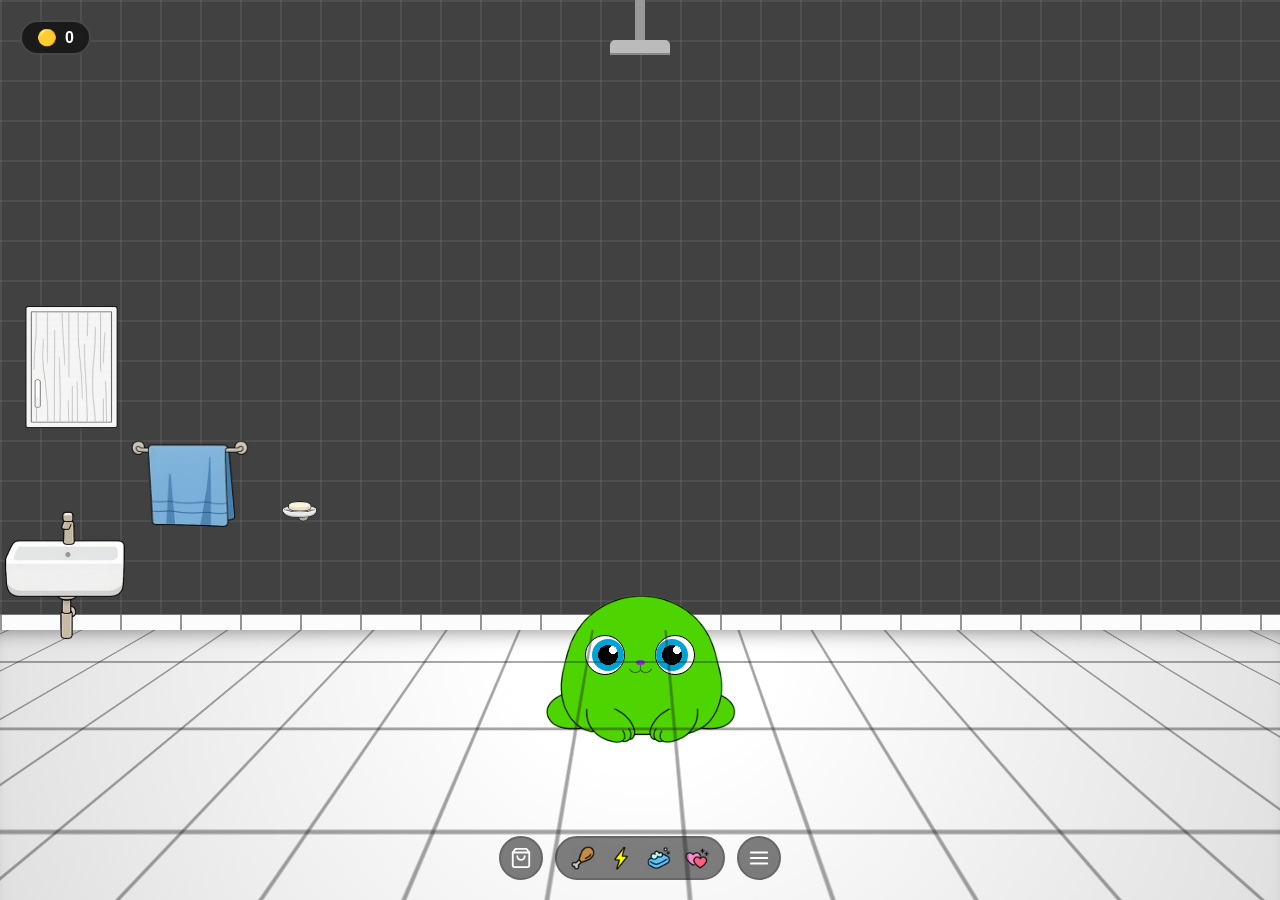
==== index.html @ 56b5e33f "Add files via upload" ====
<!DOCTYPE html>
<html lang="pt-br">
<head>
    <meta charset="UTF-8">
    <meta name="viewport" content="width=device-width, initial-scale=1.0, maximum-scale=1.0, user-scalable=no, viewport-fit=cover">
    <meta name="apple-mobile-web-app-capable" content="yes">
    <meta name="mobile-web-app-capable" content="yes">
    <meta name="theme-color" id="theme-color" content="#414141">
    <title>Lumo Virtual Pet</title>
    <link rel="manifest" href="manifest.json">
    <link rel="stylesheet" href="style.css">
</head>
<body>

    <!-- Interface de Moedas Global -->
    <div class="coin-pill">
        <span class="coin-icon">🟡</span>
        <span id="coin-amount">0</span>
    </div>

    <main id="game-container">
        <div id="mundo">
            <!-- Banheiro (Cômodo 1) -->
            <div class="cenario" id="banheiro">
                <div class="parede-fundo"></div>
                <div class="chao"></div>

                <!-- Elementos do Banheiro -->
                <div class="chuveiro">
                    <div class="chuveiro-cano"></div>
                    <div class="chuveiro-cabeca"></div>
                </div>
                <div class="armario"></div>
                <div class="toalha-suporte"></div>
                <div class="sabonete-container">
                    <div class="suporte-sabonete"></div>
                    <div id="sabonete" class="sabonete-img"></div>
                </div>
                <div class="pia-container">
                    <div class="pia"></div>
                </div>
            </div>

            <!-- Sala (Cômodo 2) -->
            <div class="cenario" id="sala">
                <div class="parede-fundo"></div>
                <div class="chao"></div>
                
                <!-- Elementos da Sala -->
                <div class="tv"></div>
                <div class="rack"></div>
                <div class="planta"></div>
                <div id="bolinha" class="bolinha"></div>
            </div>

            <!-- Cozinha (Cômodo 3) -->
            <div class="cenario" id="cozinha">
                <div class="parede-fundo"></div>
                <div class="chao"></div>
                <div class="geladeira"></div>
                <div class="fogao"></div>
                <div class="mesa"></div>
                <div class="food-selector">
                    <button class="food-arrow" id="prev-food">&lt;</button>
                    <div id="maca" class="maca-img">🍎</div>
                    <button class="food-arrow" id="next-food">&gt;</button>
                </div>
            </div>

            <!-- Quarto (Cômodo 4) -->
            <div class="cenario" id="quarto">
                <div class="parede-fundo"></div>
                <div class="chao"></div>
                <div class="cama"></div>
                <div class="comoda">
                    <div class="abajur" id="abajur"></div>
                </div>
                <div class="guarda-roupas" id="guarda-roupas"></div>
                <div id="sleep-overlay"></div>
            </div>
        </div>

        <!-- Overlay do Lumo Arcade (TV) -->
        <div id="arcade-overlay" class="hidden">
            <iframe id="arcade-frame" src=""></iframe>
        </div>

        <!-- Menu da Loja Lateral -->
        <div id="shop-overlay" class="hidden">
            <div id="shop-panel">
                <div class="shop-header">
                    <h2>Loja</h2>
                    <button id="close-shop">✕</button>
                </div>
                <div id="shop-sections-container">
                    <!-- Preenchido via JS -->
                </div>
            </div>
        </div>

        <div id="lumo-wrapper">
            <div id="lumo" class="pet">
                <div class="pet-corpo-mask">
                    <div class="pet-pattern"></div>
                </div>
                <div class="pet-tshirt"></div>
                <div class="pet-tshirt2"></div>
                <div class="pet-tshirt3"></div>
                <div class="pet-chain"></div>
                <div class="pet-cap"></div>
                <div class="pet-moletom"></div>
                <div class="pet-moletom2"></div>
                <div class="pet-glass"></div>
                <div class="pet-headphones"></div>
                <div class="espuma-container"></div>
                <div class="z-container"></div>
                <div class="olhos-container">
                    <div class="olho-wrapper">
                        <div class="olho" id="olho-esq">
                            <div class="palpebra superior"></div>
                            <div class="palpebra inferior"></div>
                        </div>
                        <div class="sobrancelha" id="sob-esq"></div>
                    </div>
                    <div class="olho-wrapper">
                        <div class="olho" id="olho-dir">
                            <div class="palpebra superior"></div>
                            <div class="palpebra inferior"></div>
                        </div>
                        <div class="sobrancelha" id="sob-dir"></div>
                    </div>
                </div>
                <div class="nariz" id="nariz"></div>
                <div class="boca" id="boca"></div>
            </div>
        </div>

        <div class="status-container">
            <button class="ui-button" id="btn-loja">
                <svg viewBox="0 0 24 24" fill="none" stroke="currentColor" stroke-width="2" stroke-linecap="round" stroke-linejoin="round">
                    <path d="M6 2L3 6v14a2 2 0 0 0 2 2h14a2 2 0 0 0 2-2V6l-3-4Z"></path>
                    <line x1="3" y1="6" x2="21" y2="6"></line>
                    <path d="M16 10a4 4 0 0 1-8 0"></path>
                </svg>
            </button>

            <div class="status-pill">
                <div class="status-item">
                    <div class="icon-container">
                        <img src="assets/preenchimentofome.png" class="icon-fill-img" id="fill-fome">
                        <img src="assets/fome.png" class="icon-outline-img">
                    </div>
                </div>
                <div class="status-item">
                    <div class="icon-container">
                        <img src="assets/preenchimentoenergia.png" class="icon-fill-img" id="fill-energia">
                        <img src="assets/energia.png" class="icon-outline-img">
                    </div>
                </div>
                <div class="status-item">
                    <div class="icon-container">
                        <img src="assets/preenchimentolimpeza.png" class="icon-fill-img" id="fill-limpeza">
                        <img src="assets/limpeza.png" class="icon-outline-img">
                    </div>
                </div>
                <div class="status-item">
                    <div class="icon-container">
                        <img src="assets/preenchimentohumor.png" class="icon-fill-img" id="fill-humor">
                        <img src="assets/humor.png" class="icon-outline-img">
                    </div>
                </div>
            </div>

            <button class="ui-button" id="btn-menu">
                <svg viewBox="0 0 24 24" fill="none" stroke="currentColor" stroke-width="2" stroke-linecap="round" stroke-linejoin="round">
                    <line x1="3" y1="12" x2="21" y2="12"></line>
                    <line x1="3" y1="6" x2="21" y2="6"></line>
                    <line x1="3" y1="18" x2="21" y2="18"></line>
                </svg>
            </button>
        </div>
    </main>

    <script src="script.js"></script>
</body>
</html>
---- style.css ----
* {
    box-sizing: border-box;
    margin: 0;
    padding: 0;
    -webkit-user-select: none;
    -moz-user-select: none;
    -ms-user-select: none;
    user-select: none;
    -webkit-touch-callout: none;
    touch-action: none; /* Impede gestos padrão do navegador como zoom e scroll */
}

html, body {
    display: flex;
    justify-content: center;
    align-items: center;
    height: 100vh;
    height: 100dvh; /* Viewport dinâmico para mobile */
    width: 100vw;
    background-color: #333;
    font-family: sans-serif;
    overflow: hidden;
    position: fixed; /* Trava a posição da página */
}

#game-container {
    width: 100vw;
    height: 100vh;
    height: 100dvh;
    position: relative;
    overflow: hidden;
    background-color: #fff;
    display: flex;
    flex-direction: column;
}

/* Interface de Moedas (Pílula Superior Esquerda) */
.coin-pill {
    position: fixed;
    top: 20px;
    left: 20px;
    background-color: rgba(0, 0, 0, 0.6);
    backdrop-filter: blur(5px);
    border: 2px solid rgba(255, 255, 255, 0.2);
    border-radius: 50px;
    padding: 6px 15px;
    display: flex;
    align-items: center;
    gap: 8px;
    z-index: 700; /* Acima de tudo (Arcade, Loja, etc) */
    color: white;
    font-weight: bold;
    pointer-events: none;
    font-family: sans-serif;
}

/* Estilo para itens bloqueados na loja */
.shop-item-card.locked {
    background: #e0e0e0;
    position: relative;
}

.shop-item-card.locked::after {
    content: '🔒';
    position: absolute;
    font-size: 12px;
    bottom: 2px;
    right: 2px;
}

/* Feedback visual de compra */
.coin-pill.insufficient {
    animation: shakeCoin 0.4s ease;
    border-color: #ff4757;
}

@keyframes shakeCoin {
    0%, 100% { transform: translateX(0); }
    25% { transform: translateX(-5px); }
    75% { transform: translateX(5px); }
}

/* Wrapper para deslizar entre os cômodos */
#mundo {
    display: flex;
    width: 400%; /* Quatro cômodos */
    height: 100%;
    position: absolute;
    left: 0;
    transition: left 0.5s ease-out;
}

/* Cenário */
.cenario {
    position: relative;
    width: 100vw;
    height: 100%;
    flex-shrink: 0;
}

.parede-fundo {
    height: 70%;
    background-color: #414141; /* parede */
    position: absolute;
    width: 100%;
    z-index: 0;
}

.parede-fundo::after {
    content: '';
    position: absolute;
    bottom: 0;
    left: 0;
    width: 100%;
    height: 15px; /* Altura do rodapé */
    background-color: #fcfcfc;
    background-image: linear-gradient(90deg, rgba(0, 0, 0, 0.411) 2px, transparent 2px);
    background-size: 60px 100%; /* Mesma largura das lajotas do chão */
    border-top: 1px solid #777; /* Linha superior para dar profundidade */
}

/* --- Estampas das Paredes por Cômodo --- */

/* Banheiro: Padrão de Tijolinhos (Original) */
#banheiro .parede-fundo {
    background-image: 
        linear-gradient(90deg, rgba(255, 255, 255, 0.07) 2px, transparent 2px),
        linear-gradient(90deg, rgba(255, 255, 255, 0.07) 2px, transparent 2px),
        linear-gradient(rgba(255, 255, 255, 0.07) 2px, transparent 2px);
    background-size: 80px 40px;
    background-position: 0 0, 40px 20px, 0 0;
}

/* Sala: Padrão de Listras Verticais (Papel de Parede) */
#sala .parede-fundo {
    background-color: #6d4c41;
    background-image: linear-gradient(90deg, rgba(0, 0, 0, 0.192) 2px, transparent 2px);
    background-size: 50px 100%;
}

/* Cozinha: Padrão de Azulejos Quadrados */
#cozinha .parede-fundo {
    background-color: #d6d6d6;
    background-image: 
        linear-gradient(rgba(0, 0, 0, 0.5) 1px, transparent 1px),
        linear-gradient(90deg, rgba(0, 0, 0, 0.5) 1px, transparent 1px);
    background-size: 30px 30px;
}

/* Quarto: Padrão Pontilhado Suave (Relaxante) */
#quarto .parede-fundo {
    background-color: #4a5a7a;
    background-image: radial-gradient(rgba(255, 255, 255, 0.1) 2px, transparent 2px);
    background-size: 40px 40px;
}

.chao {
    height: 30%;
    width: 100%;
    background: radial-gradient(circle at 50% 0%, #ffffff 20%, #e0e0e0 100%);
    position: absolute;
    bottom: 0;
    left: 0;
    overflow: hidden;
    box-shadow: inset 0 15px 20px -15px rgba(0,0,0,0.5); /* Sombra de contato com a parede */
    z-index: 1;
}

.chao::after {
    content: '';
    position: absolute;
    top: -50px;
    left: 0;
    width: 100%;
    height: 1000px;
    background-image: 
        linear-gradient(rgba(29, 29, 29, 0.4) 2px, transparent 2px),
        linear-gradient(90deg, rgba(29, 29, 29, 0.4) 2px, transparent 2px);
    background-size: 60px 60px;
    transform: perspective(400px) rotateX(60deg);
    transform-origin: top center;
    pointer-events: none;
}

/* --- Decorações do Banheiro --- */

/* Chuveiro no Centro Superior */
.chuveiro {
    position: absolute;
    top: 0;
    left: 50%;
    transform: translateX(-50%);
    display: flex;
    flex-direction: column;
    align-items: center;
    z-index: 10;
    cursor: pointer;
}

.chuveiro-cano {
    width: 10px;
    height: 40px;
    background: #999;
}

.chuveiro-cabeca {
    width: 60px;
    height: 15px;
    background: #bbb;
    border-radius: 5px 5px 0 0;
    border-bottom: 2px solid #888;
}

/* Gotas de Água (Pixels esticados) */
.gota {
    position: absolute;
    top: 55px; /* Inicia logo abaixo da cabeça do chuveiro */
    width: 2px;
    height: 25px;
    background-color: rgba(173, 216, 230, 0.6);
    z-index: 15; /* À frente do pet */
    pointer-events: none;
    animation: cairAgua 0.7s linear forwards;
}

@keyframes cairAgua {
    0% { transform: translateY(0); opacity: 1; }
    100% { transform: translateY(450px); opacity: 0; }
}

/* Pia à Esquerda */
.pia-container {
    position: absolute;
    bottom: 30%; /* Exatamente onde a parede encontra o chão */
    left: -10px;
    z-index: 10;
    transform: translateZ(1px);
}

.pia {
    width: 150px;
    height: 130px;
    background-image: url('assets/pia.png');
    background-size: contain;
    background-repeat: no-repeat;
    background-position: bottom center;
    transform: translateY(10px); /* Ajuste para encostar no rodapé */
}

/* Armário acima da pia */
.armario {
    position: absolute;
    bottom: 52%;
    left: -5px;
    width: 150px;
    height: 130px;
    background-image: url('assets/armario.png');
    background-size: contain;
    background-repeat: no-repeat;
    background-position: center;
    z-index: 10;
    transform: translateZ(1px);
}

/* Toalha e Suporte */
.toalha-suporte {
    position: absolute;
    bottom: 40%;
    left: 130px;
    width: 120px;
    height: 120px;
    background-image: url('assets/toalha.png');
    background-size: contain;
    background-repeat: no-repeat;
    background-position: center;
    z-index: 10;
    transform: translateZ(1px);
}

/* --- Decorações da Sala --- */
.tv {
    position: absolute;
    bottom: 55%; /* Posicionada para ficar acima do rack */
    right: 30px; /* Centralizada horizontalmente em relação ao rack */
    width: 180px;
    height: 110px;
    background-color: #000; /* Centro preto para a tela */
    border: 4px solid #757575; /* Borda branca grossa */
    border-radius: 5px;
    box-shadow: 0 5px 15px rgba(0,0,0,0.3);
    z-index: 10;
    transform: translateZ(1px);
    cursor: pointer;
}

.rack {
    position: absolute;
    bottom: 30%; /* AJUSTE AQUI A POSIÇÃO VERTICAL (Ex: 28%, 32%, etc) */
    right: 20px;
    width: 50%;
    height: 200px;
    background-image: url('assets/rack.png');
    background-size: contain;
    background-repeat: no-repeat;
    background-position: bottom center;
    z-index: 10;
    transform: translateZ(1px);
}

/* --- Overlay do Lumo Arcade --- */
#arcade-overlay {
    position: absolute;
    top: 0;
    left: 0;
    width: 100%;
    height: 100%;
    background: #000;
    z-index: 600; /* Acima da loja e UI */
}

#arcade-overlay.hidden {
    display: none;
}

#arcade-frame {
    width: 100%;
    height: 100%;
    border: none;
}

/* Desabilita interações quando o Arcade está aberto */
body.arcade-active #mundo,
body.arcade-active #lumo-wrapper,
body.arcade-active .status-container,
body.arcade-active #shop-overlay {
    pointer-events: none;
}

/* Garante que o próprio Arcade continue interativo */
body.arcade-active #arcade-overlay {
    pointer-events: all;
}


/* Guarda-roupas no Quarto */
.guarda-roupas {
    position: absolute;
    bottom: 29%; /* Mesma altura da geladeira */
    right: -50px; /* Mesma posição horizontal da geladeira (parcialmente fora da tela à direita) */
    width: 250px; /* Mesma largura da geladeira */
    height: 320px; /* Mesma altura da geladeira */
    background-image: url('assets/wardrobe.png'); /* Novo asset */
    background-size: contain;
    background-repeat: no-repeat;
    background-position: bottom center;
    z-index: 10;
    cursor: pointer;
    transform: translateZ(1px);
}
/* --- Menu da Loja Lateral --- */
#shop-overlay {
    position: absolute;
    top: 0;
    left: 0;
    width: 100%;
    height: 100%;
    background: rgba(0, 0, 0, 0.4);
    z-index: 500;
    display: flex;
    transition: opacity 0.3s;
}

#shop-overlay.hidden {
    pointer-events: none;
    opacity: 0;
}

#shop-panel {
    width: 80%;
    max-width: 320px;
    height: 100%;
    background: #f5f5f5;
    box-shadow: 5px 0 15px rgba(0,0,0,0.2);
    transition: transform 0.4s cubic-bezier(0.16, 1, 0.3, 1);
    display: flex;
    flex-direction: column;
    padding: 20px;
}

#shop-overlay.hidden #shop-panel {
    transform: translateX(-100%);
}

.shop-header {
    display: flex;
    justify-content: space-between;
    align-items: center;
    margin-bottom: 20px;
    color: #333;
}

#shop-sections-container {
    flex: 1;
    overflow-y: auto;
    padding-right: 5px;
    /* Forçamos a permissão de rolagem vertical ignorando o bloqueio global '*' */
    touch-action: pan-y !important;
    -webkit-overflow-scrolling: touch; /* Ativa a rolagem com inércia (organic) no iOS */
    overscroll-behavior-y: contain; /* Evita que o fundo balance ao chegar no fim da lista */
}

/* CRUCIAL: Garante que NADA dentro da loja bloqueie o movimento do dedo */
#shop-sections-container * {
    touch-action: pan-y !important;
}

.shop-section-title {
    font-size: 14px;
    font-weight: bold;
    color: #777;
    margin: 15px 0 10px;
    text-transform: uppercase;
}

.shop-grid {
    display: grid;
    grid-template-columns: repeat(3, 1fr);
    gap: 10px;
    margin-bottom: 20px;
}

.shop-item-card {
    aspect-ratio: 1/1;
    background: white;
    position: relative; /* OBRIGATÓRIO para que os preços apareçam dentro do cartão */
    border: 1px solid #ddd;
    border-radius: 8px;
    display: flex;
    align-items: center;
    justify-content: center;
    cursor: pointer;
    padding: 5px;
    touch-action: manipulation; /* Otimiza cliques e permite scroll pai */
    transition: border-color 0.2s;
}

.shop-item-card:hover {
    border-color: #4ed401;
}

.shop-item-card img {
    max-width: 80%;
    max-height: 80%;
    object-fit: contain;
}

.color-swatch {
    width: 100%;
    height: 100%;
    border-radius: 4px;
}

#close-shop {
    background: none;
    border: none;
    font-size: 24px;
    cursor: pointer;
    color: #999;
}

.planta {
    position: absolute;
    bottom: 26%; /* Mesma altura da base do rack, logo acima do chão */
    left: -50px;
    width: 200px;
    height: 250px;
    background-image: url('assets/planta.png');
    background-size: contain;
    background-repeat: no-repeat;
    background-position: bottom center;
    z-index: 10;
    transform: translateZ(1px);
}

.bolinha {
    position: absolute;
    bottom: 5%;
    left: 50%;
    width: 60px;
    height: 60px;
    background: radial-gradient(circle at 30% 30%, #ff5722, #bf360c);
    border-radius: 50%;
    z-index: 25;
    cursor: grab;
    touch-action: none;
    box-shadow: 0 15px 15px rgba(0,0,0,0.3);
    transform: translateX(-50%);
    transform-origin: bottom center;
    transition: none !important; /* Removemos qualquer transição para física pura via JS */
    display: block;
}

@keyframes quicar {
    0%, 100% { transform: translate(var(--ball-dx), var(--ball-dy)) scale(var(--ball-scale)); }
    50% { transform: translate(var(--ball-dx), var(--ball-dy)) scale(calc(var(--ball-scale) * 1.1), calc(var(--ball-scale) * 0.9)); }
}

.quicando {
    animation: quicar 0.3s ease-out !important;
}

/* --- Decorações da Cozinha --- */
.geladeira {
    position: absolute;
    bottom: 29%;
    right: -50px;
    width: 250px;
    height: 320px;
    background-image: url('assets/armariodecozinha.png');
    background-size: contain;
    background-repeat: no-repeat;
    background-position: bottom center;
    z-index: 10;
    transform: translateZ(1px);
}

.fogao {
    position: absolute;
    bottom: 29%;
    left: -10px;
    width: 150px;
    height: 150px;
    background-image: url('assets/fogao.png');
    background-size: contain;
    background-repeat: no-repeat;
    background-position: bottom center;
    z-index: 10;
    transform: translateZ(1px);
}

.mesa {
    position: absolute;
    bottom: 17%; /* Altura da mesa na parede */
    left: 0;
    width: 100%; /* Atravessa de um lado ao outro */
    height: 50px; /* Espessura da tábua */
    background-color: #5d4037; /* Cor de madeira escura */
    border-bottom: 4px solid #3e2723; /* Sombra/detalhe na borda */
    box-shadow: 0 5px 10px rgba(0,0,0,0.3);
    z-index: 22; /* Agora à frente do pet (20) */
    transform: translateZ(2px); /* Força para frente do chão 3D */
}

.food-selector {
    position: absolute;
    bottom: 20%;
    left: 50%;
    transform: translateX(-50%);
    display: flex;
    align-items: center;
    gap: 20px;
    z-index: 25;
}

.food-arrow {
    background: none;
    border: none;
    color: #000000;
    font-size: 24px;
    font-weight: bold;
    cursor: pointer;
    padding: 10px;
}

/* --- Decorações do Quarto --- */
.cama {
    position: absolute;
    /* Ajuste manual de posição e tamanho abaixo */
    bottom: 7%; 
    left: 5%; /* Centralizado em relação ao pet, considerando a largura da cama */
    width: 360px;
    height: 200px;
    background-image: url('assets/cama.png');
    background-size: 100% 100%;
    background-repeat: no-repeat;
    background-position: bottom center;
    z-index: 10;
    transform: translateZ(1px);

}

.comoda {
    position: absolute;
    bottom: 27%;
    left: -20px;
    width: 160px;
    height: 130px;
    background-image: url('assets/comoda.png'); /* Certifique-se de ter este asset ou use background-color */
    background-size: contain;
    background-repeat: no-repeat;
    background-position: bottom center;
    z-index: 10;
    transform: translateZ(1px);
}

.abajur {
    position: absolute;
    bottom: 75%; /* Ajustado para manter colado com a nova altura */
    left: 50%;
    transform: translateX(-50%) translateZ(1px); /* Centraliza e mantém à frente do fundo */
    width: 65px;
    height: 85px;
    background-image: url('assets/abajur.png'); /* Certifique-se de ter este asset */
    background-size: contain;
    background-repeat: no-repeat;
    cursor: pointer;
    z-index: 1; /* Relativo à cômoda */
}

#sleep-overlay {
    position: absolute;
    top: 0;
    left: 0;
    width: 100%;
    height: 100%;
    background-color: rgba(0, 0, 15, 0.7);
    pointer-events: none;
    z-index: 100;
    opacity: 0;
    transition: opacity 0.8s ease;
}

#sleep-overlay.active {
    opacity: 1;
}

.z-container {
    position: absolute;
    top: -20px; /* Posicionado levemente acima da cabeça */
    left: 70%; /* Posicionado acima da cabeça */
    pointer-events: none;
    z-index: 120;
}

.z-particle {
    position: absolute;
    color: #fff;
    font-weight: bold;
    font-size: 24px;
    text-shadow: 2px 2px 4px rgba(0,0,0,0.5);
    animation: sleep-z 2.5s linear forwards;
}

@keyframes sleep-z {
    0% { transform: translate(0, 0) scale(0.5); opacity: 0; }
    20% { opacity: 1; }
    100% { transform: translate(40px, -80px) scale(1.5); opacity: 0; }
}

.maca-img {
    width: 30px;
    height: 30px;
    display: flex;
    justify-content: center;
    align-items: center;
    font-size: 30px;
    cursor: grab;
    transition: transform 0.3s ease-out;
    touch-action: none;
}

/* Sabonete e Suporte */
.sabonete-container {
    position: absolute;
    bottom: 41%;
    left: 260px; /* Posicionado à direita da toalha */
    width: 80px;
    height: 40px;
    z-index: 25; /* Agora acima do pet (10) e da interface (20) */
}

.suporte-sabonete {
    width: 100%;
    height: 100%;
    background-image: url('assets/suporte.png');
    background-size: contain;
    background-repeat: no-repeat;
    background-position: center;
    position: absolute;
    bottom: 0;
}

.sabonete-img {
    width: 100%;
    height: 100%;
    background-image: url('assets/sabonete.png');
    background-size: contain;
    background-repeat: no-repeat;
    background-position: center;
    position: absolute;
    left: 0;
    bottom: 1px;
    cursor: grab;
    z-index: 4;
    transition: transform 0.3s ease-out; /* Efeito de volta suave */
    touch-action: none; /* Melhora arraste em dispositivos móveis */
}

/* Wrapper para controlar posição global sem resetar animações */
#lumo-wrapper {
    position: absolute;
    bottom: 15%;
    left: 50%;
    transform: translateX(-50%);
    z-index: 20;
    transition: transform 0.5s ease-out; /* Match com a transição do mundo */
    pointer-events: none; /* Permite cliques nos filhos */
}

/*O Pet*/
.pet {
    width: 260px;
    height: 220px;
    transform-origin: bottom center;
    animation: respirar 4s ease-in-out infinite;
    pointer-events: auto;
    display: flex;
    flex-direction: column;
    align-items: center;
    justify-content: flex-start;
    /* Variáveis de Customização */
    --body-image: url('assets/body.png');
    --body-color: #4ed401;
    --nose-color: #8A2BE2;
    --iris-color: #01a3d4;
}

.pet-corpo-mask {
    position: absolute;
    top: 0;
    left: 0;
    width: 100%;
    height: 100%;
    background-color: var(--body-color);
    background-image: var(--body-image);
    background-size: contain;
    background-repeat: no-repeat;
    background-position: center;
    background-blend-mode: multiply; /* Faz a cor tingir apenas o que é branco na imagem */
    -webkit-mask-image: var(--body-image); /* Define que a área visível segue o formato do PNG */
    mask-image: var(--body-image);
    -webkit-mask-size: contain;
    mask-size: contain;
    -webkit-mask-repeat: no-repeat;
    mask-repeat: no-repeat;
    -webkit-mask-position: center;
    mask-position: center;
}

/* Camada de Padrão do Corpo */
.pet-pattern {
    position: absolute;
    top: 0;
    left: 0;
    width: 100%;
    height: 100%;
    pointer-events: none;
    background-image: var(--body-pattern, none);
    mix-blend-mode: overlay; /* Faz o padrão interagir com a cor do corpo */
    opacity: 0.5;
}

/* Esconder roupas no banheiro de forma suave */
.pet.hide-clothes .pet-tshirt,
.pet.hide-clothes .pet-tshirt2,
.pet.hide-clothes .pet-tshirt3,
.pet.hide-clothes .pet-chain,
.pet.hide-clothes .pet-moletom,
.pet.hide-clothes .pet-moletom2,
.pet.hide-clothes .pet-glass,
.pet.hide-clothes .pet-headphones,
.pet.hide-clothes .pet-cap {
    opacity: 0 !important;
    pointer-events: none;
}

/* Camada da Camiseta 1 (T-Shirt) */
.pet-tshirt {
    position: absolute;
    top: 0;
    left: 0;
    width: 100%;
    height: 100%;
    pointer-events: none;
    z-index: 2;
    display: none;
    background-color: var(--tshirt-color, #ffffff);
    background-repeat: repeat, no-repeat;
    background-position: center, center;
    background-blend-mode: overlay, multiply;
    -webkit-mask-image: url('assets/tshirt.png');
    mask-image: url('assets/tshirt.png');
    -webkit-mask-size: contain;
    mask-size: contain;
    -webkit-mask-repeat: no-repeat;
    mask-repeat: no-repeat;
    -webkit-mask-position: center;
    mask-position: center;
    transition: opacity 0.5s ease-in-out;
}

/* Camada da Camiseta 2 (T-Shirt 2) */
.pet-tshirt2 {
    position: absolute;
    top: 0;
    left: 0;
    width: 100%;
    height: 100%;
    pointer-events: none;
    z-index: 2; /* Acima do corpo, abaixo dos detalhes do rosto */
    display: none; /* Escondida por padrão */
    
    background-color: var(--tshirt2-color, #ffffff);
    background-repeat: repeat, no-repeat;
    background-position: center, center;
    background-blend-mode: overlay, multiply;

    -webkit-mask-image: url('assets/tshirt2.png');
    mask-image: url('assets/tshirt2.png');
    -webkit-mask-size: contain;
    mask-size: contain;
    -webkit-mask-repeat: no-repeat;
    mask-repeat: no-repeat;
    -webkit-mask-position: center;
    mask-position: center;
    transition: opacity 0.5s ease-in-out;
}

/* Camada da Camiseta 3 (T-Shirt 3) */
.pet-tshirt3 {
    position: absolute;
    top: 0;
    left: 0;
    width: 100%;
    height: 100%;
    pointer-events: none;
    z-index: 2; /* Acima do corpo, abaixo dos detalhes do rosto */
    display: none; /* Escondida por padrão */
    
    background-color: var(--tshirt3-color, #ffffff);
    background-repeat: repeat, no-repeat;
    background-position: center, center;
    background-blend-mode: overlay, multiply;

    -webkit-mask-image: url('assets/tshirt3.png');
    mask-image: url('assets/tshirt3.png');
    -webkit-mask-size: contain;
    mask-size: contain;
    -webkit-mask-repeat: no-repeat;
    mask-repeat: no-repeat;
    -webkit-mask-position: center;
    mask-position: center;
    transition: opacity 0.5s ease-in-out;
}

/* Camada do Acessório de Pescoço (Corrente) */
.pet-chain {
    position: absolute;
    top: 0;
    left: 0;
    width: 100%;
    height: 100%;
    pointer-events: none;
    z-index: 3; /* Acima das tshirts (2) */
    display: none;
    background-size: contain;
    background-repeat: no-repeat;
    background-position: center;
    transition: opacity 0.5s ease-in-out;
}

/* Camadas de Moletom */
.pet-moletom, .pet-moletom2 {
    position: absolute;
    top: 0;
    left: 0;
    width: 100%;
    height: 100%;
    pointer-events: none;
    z-index: 2; /* Mesma camada das t-shirts */
    display: none;
    background-repeat: no-repeat;
    background-position: center;
    background-size: contain;
    transition: opacity 0.5s ease-in-out;
}

.pet-moletom {
    background-blend-mode: multiply;
    background-color: var(--moletom-color, #ffffff);
    -webkit-mask-size: contain;
    mask-size: contain;
    -webkit-mask-repeat: no-repeat;
    mask-repeat: no-repeat;
    -webkit-mask-position: center;
    mask-position: center;
}

.pet-moletom2 {
    -webkit-mask-size: contain;
    mask-size: contain;
    -webkit-mask-repeat: no-repeat;
    mask-repeat: no-repeat;
    -webkit-mask-position: center;
    mask-position: center;
}

/* Camada dos Óculos */
.pet-glass {
    position: absolute;
    top: 0;
    left: 0;
    width: 100%;
    height: 100%;
    pointer-events: none;
    z-index: 12; /* Posicionado acima dos olhos (10) e abaixo do boné (15) */
    display: none;
    background-size: contain;
    background-repeat: no-repeat;
    background-position: center;
    transition: opacity 0.5s ease-in-out;
}

/* Camada dos Headphones */
.pet-headphones {
    position: absolute;
    top: 0;
    left: 0;
    width: 100%;
    height: 100%;
    pointer-events: none;
    z-index: 16; /* Acima do boné e óculos */
    display: none;
    background-color: var(--headphones-color, #ffffff);
    background-image: url('assets/fone.png');
    background-size: contain;
    background-repeat: no-repeat;
    background-position: center;
    background-blend-mode: multiply;
    -webkit-mask-image: url('assets/fone.png');
    mask-image: url('assets/fone.png');
    -webkit-mask-size: contain;
    mask-size: contain;
    -webkit-mask-repeat: no-repeat;
    mask-repeat: no-repeat;
    -webkit-mask-position: center;
    mask-position: center;
    transition: opacity 0.5s ease-in-out;
}

/* Camada do Boné (Cap) */
.pet-cap {
    position: absolute;
    top: 0;
    left: 0;
    width: 100%;
    height: 100%;
    pointer-events: none;
    z-index: 15; /* Acima dos olhos e sobrancelhas */
    display: none; /* Escondido por padrão */
    
    background-color: var(--cap-color, #ffffff);
    background-repeat: no-repeat; /* Boné geralmente não tem pattern repetido */
    background-position: center;
    background-blend-mode: multiply; /* Apenas cor, sem pattern por padrão */

    -webkit-mask-image: url('assets/cap.png');
    mask-image: url('assets/cap.png');
    -webkit-mask-size: contain;
    mask-size: contain;
    -webkit-mask-repeat: no-repeat;
    mask-repeat: no-repeat;
    -webkit-mask-position: center;
    mask-position: center;
    transition: opacity 0.5s ease-in-out;
}

/* Container de Espuma/Bolhas */
.espuma-container {
    position: absolute;
    top: 0;
    left: 0;
    width: 100%;
    height: 100%;
    pointer-events: none; /* Não interfere no clique */
    z-index: 5; /* À frente do corpo, mas atrás dos olhos (10) */
}

.bolha {
    position: absolute;
    background-color: rgba(209, 238, 255, 0.473);
    border: 1px solid rgba(173, 216, 230, 0.6);
    border-radius: 50%;
    pointer-events: none;
    animation: aparecerBolha 0.3s ease-out forwards;
    transition: transform 0.6s ease-in, opacity 0.6s ease-in;
}

.bolha.limpando {
    animation: none !important; /* Interrompe a animação de entrada */
    transform: translateY(60px) scale(0.5) !important; /* Escorre para baixo e encolhe */
    opacity: 0 !important;
    pointer-events: none;
}

/* Manchas de Sujeira */
.mancha-sujeira {
    position: absolute;
    background-color: rgba(61, 46, 21, 0.6);
    border-radius: 40% 60% 70% 30% / 40% 50% 60% 50%; /* Formato irregular */
    pointer-events: none;
    z-index: 4;
    filter: blur(2px);
}

.particula-comida {
    position: absolute;
    width: 6px;
    height: 6px;
    border-radius: 2px;
    pointer-events: none;
    z-index: 30;
    animation: cairParticula 0.6s ease-out forwards;
}

@keyframes cairParticula {
    0% { transform: translate(0, 0) rotate(0); opacity: 1; }
    100% { transform: translate(var(--dx), var(--dy)) rotate(360deg); opacity: 0; }
}

@keyframes aparecerBolha {
    0% { transform: scale(0); opacity: 0; }
    100% { transform: scale(1); opacity: 1; }
}

.olhos-container {
    display: flex;
    gap: 30px;
    margin-top: 090px;
    z-index: 10;
}

.olho-wrapper {
    position: relative;
    width: 40px;
    height: 40px;
}

/* Olheiras (escurecimento abaixo dos olhos) */
.olho-wrapper.sleepy::after {
    content: '';
    position: absolute;
    bottom: -6px;
    left: 50%;
    transform: translateX(-50%);
    width: 34px;
    height: 10px;
    background: rgba(147, 112, 219, 0.4); /* Roxo translúcido */
    border-radius: 50%;
    filter: blur(4px);
    z-index: 1;
    pointer-events: none;
}

.sobrancelha {
    position: absolute;
    left: 50%;
    background-color: var(--nose-color);
    z-index: 11;
    transition: transform 0.6s cubic-bezier(0.34, 1.56, 0.64, 1), top 0.6s cubic-bezier(0.34, 1.56, 0.64, 1), background-color 0.5s ease;
    pointer-events: none;
    
    /* Controlado por variáveis CSS do JavaScript */
    width: var(--sob-width);
    height: var(--sob-height);
    top: var(--sob-top);
    border-radius: var(--sob-border-radius);
    
    transform: translateX(-50%) translate(var(--sob-x, 0px), var(--sob-y, 0px));
}

.olho.fechado + .sobrancelha {
    top: var(--sob-closed-top);
}

#olho-esq.triste + #sob-esq { transform: translateX(-50%) translate(var(--sob-x, 0px), var(--sob-y, 0px)) rotate(var(--sob-sad-rotate)); }
#olho-dir.triste + #sob-dir { transform: translateX(-50%) translate(var(--sob-x, 0px), var(--sob-y, 0px)) rotate(calc(var(--sob-sad-rotate) * -1)); }

.olho {
    width: 40px;
    height: 40px;
    background-color: var(--nose-color);
    background-color: #ffffff; /*branco dos olhos*/
    border-radius: 50%;
    border: 1px solid #000;
    display: flex;
    justify-content: center;
    align-items: center;
    overflow: hidden;
    position: relative; /* CRUCIAL: Define o limite para o corte das pálpebras absolute */
    transition: height 0.15s ease-out, background-color 0.5s ease, border 0.5s ease, border-radius 0.5s ease, margin-top 0.5s ease;
}

.olho.triste {
    animation: tremer 0.3s ease-in-out infinite;
}

.palpebra {
    position: absolute;
    left: 0;
    width: 100%;
    height: 51%; /* Altura fixa para cobrir metade do olho + pequena margem de segurança */
    background-color: var(--body-color);
    z-index: 5;
    /* Transição mais rápida e 'snappy' para parecer movimento muscular */
    transition: transform 0.2s cubic-bezier(0.45, 0.05, 0.55, 0.95), background-color 0.5s ease;
}

.palpebra.superior { top: 0; border-radius: 0; border-bottom: 1px solid #000; transform: translateY(-105%); }
.palpebra.inferior { bottom: 0; border-radius: 0; border-top: 1px solid #000; transform: translateY(105%); }

.olho.semi-fechado .palpebra.superior {
    transform: translateY(-15%); /* Desliza suavemente para baixo */
}

.olho.semi-fechado .palpebra.inferior {
    transform: translateY(15%); /* Desliza suavemente para cima */
}

/* Ao piscar ou dormir, as pálpebras se movem para cobrir o olho totalmente de forma orgânica */
.olho.fechado .palpebra {
    transform: translateY(0) !important; /* Garante o encontro perfeito no centro */
}

.olho::after {
    content: '';
    width: 32px;
    height: 32px;
    /* Padrão normal: 1 brilho, pupila 10px */
    background: var(--eye-gradient, 
        radial-gradient(circle at 65% 35%, #fff 4px, transparent 2.5px),
        radial-gradient(circle, #000 10px, var(--iris-color) 5px)
    );
    border-radius: 50%;
    position: relative;
    top: var(--pupil-y, 0px); /* Controlado via JS */
    transition: transform 0.2s ease-out; /* Removido opacity para evitar 'esmaecimento' */
}

@keyframes tremer {
    0%, 100% { transform: translate(0, 0); }
    25% { transform: translate(-1px, 1px); }
    50% { transform: translate(1px, -1px); }
    75% { transform: translate(-1px, -1px); }
}

#olho-esq::after {
    left: calc(var(--pupil-x, 0px) + 3px); /* Mantém o offset original + movimento JS */
}

#olho-dir::after {
    left: calc(var(--pupil-x, 0px) - 3px); /* Mantém o offset original + movimento JS */
}

.boca {
    width: 23px;
    height: 30px;
    background-image: url('assets/mouth.png');
    background-size: contain;
    background-repeat: no-repeat;
    background-position: center;
    margin-top: -13px;
    z-index: 1;
    transition: transform 0.4s cubic-bezier(0.175, 0.885, 0.32, 1.275), filter 0.4s ease;
}

.boca.sad-mouth {
    background-image: url('assets/sadmouth.png');
}

.boca.boca-aberta {
    background-image: url('assets/openmouth.png'); /* Imagem da boca aberta */
}

.nariz {
    width: 9px;
    height: 5px;
    background-color: var(--nose-color);
    border-radius: 50%;
    margin-top: -15px;
    z-index: 2;
}

/* Animação de Respiração */
@keyframes respirar {
    0%, 100% {
        transform: scale(1);
    }
    50% {
        transform: scale(1.03, 0.97); /* Alarga levemente e achata */
    }
}


/* Interface de Status (Pílula) */
.status-container {
    position: absolute;
    bottom: 20px;
    width: 100%;
    display: flex;
    justify-content: center;
    align-items: center;
    gap: 12px;
    z-index: 200; /* Sempre no topo de tudo */
}

.status-pill {
    background-color: rgba(0, 0, 0, 0.5);
    display: flex;
    padding: 4px 10px;
    border-radius: 50px; /* Formato de pílula */
    gap: 6px;
    border: 2px solid #666;
}

.status-item {
    width: 32px;
    height: 32px;
    display: flex;
    align-items: center;
    justify-content: center;
    background-color: #888;
    border-radius: 10px;
    font-size: 16px;
    cursor: pointer;
    background-color: transparent;
    border: none;
}

.icon-container {
    position: relative;
    width: 24px;
    height: 24px;
}

.icon-outline-img, .icon-fill-img {
    position: absolute;
    top: 0;
    left: 0;
    width: 100%;
    height: 100%;
    object-fit: contain;
}

.icon-fill-img {
    transition: clip-path 0.5s ease-out;
}

.ui-button {
    background-color: rgba(0, 0, 0, 0.5);
    border: 2px solid #666;
    width: 44px;
    height: 44px;
    border-radius: 50%;
    display: flex;
    align-items: center;
    justify-content: center;
    cursor: pointer;
    color: white;
    transition: transform 0.2s, background-color 0.2s;
}

.ui-button:active { transform: scale(0.9); }
.ui-button svg { width: 22px; height: 22px; }
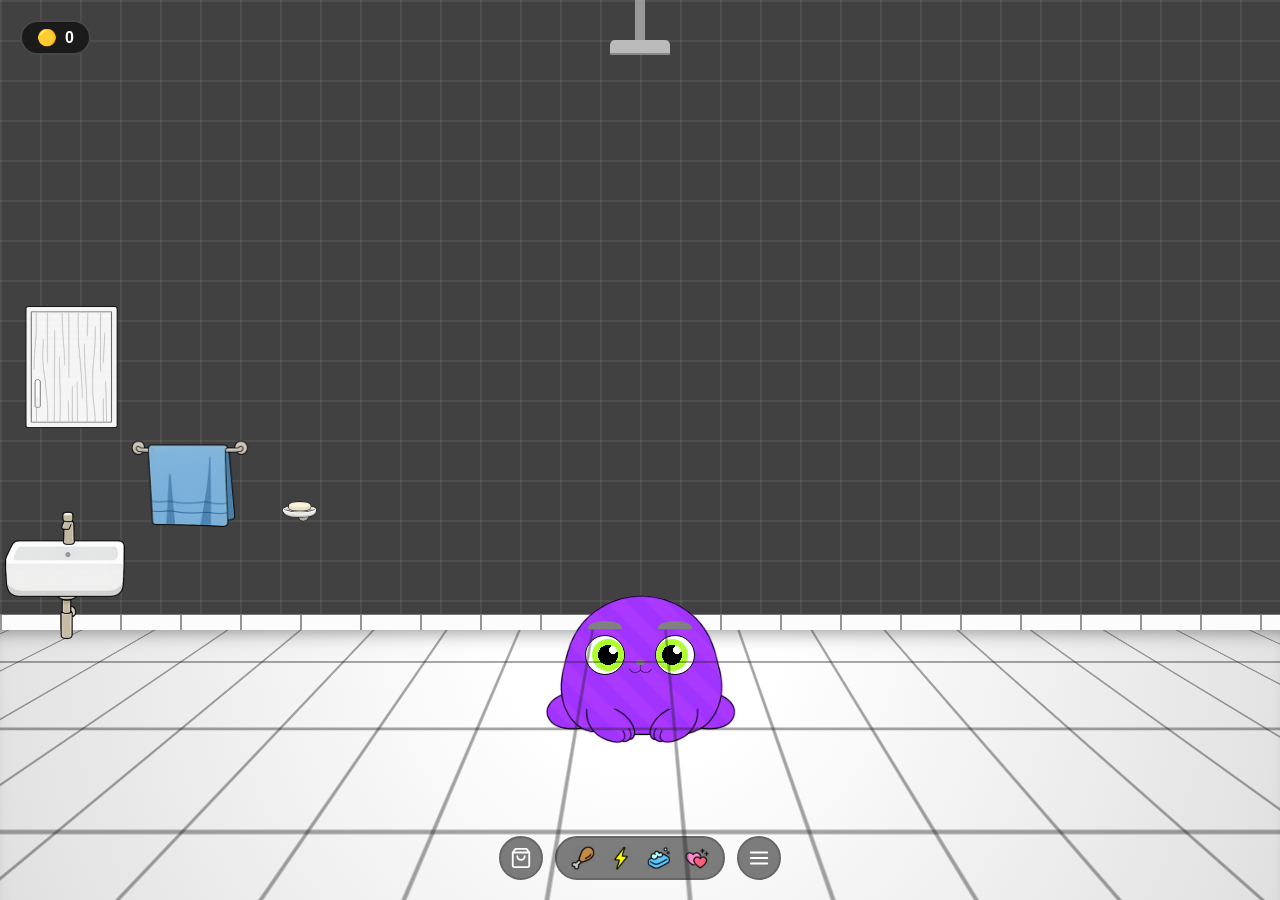
==== commit dbc276f1: "Add files via upload" ====
--- a/index.html
+++ b/index.html
@@ -61,9 +61,9 @@
                 <div class="fogao"></div>
                 <div class="mesa"></div>
                 <div class="food-selector">
-                    <button class="food-arrow" id="prev-food">&lt;</button>
-                    <div id="maca" class="maca-img">🍎</div>
-                    <button class="food-arrow" id="next-food">&gt;</button>
+                    <button class="food-arrow" id="prev-food" style="visibility: hidden;">&lt;</button>
+                    <div id="maca" class="maca-img"></div>
+                    <button class="food-arrow" id="next-food" style="visibility: hidden;">&gt;</button>
                 </div>
             </div>
 
--- a/style.css
+++ b/style.css
@@ -7,7 +7,7 @@
     -ms-user-select: none;
     user-select: none;
     -webkit-touch-callout: none;
-    touch-action: none; /* Impede gestos padrão do navegador como zoom e scroll */
+    touch-action: auto; /* Deixa o navegador gerenciar o toque por padrão */
 }
 
 html, body {
@@ -32,6 +32,7 @@
     background-color: #fff;
     display: flex;
     flex-direction: column;
+    touch-action: manipulation; /* Permite interações normais e evita zoom acidental */
 }
 
 /* Interface de Moedas (Pílula Superior Esquerda) */
@@ -47,7 +48,7 @@
     display: flex;
     align-items: center;
     gap: 8px;
-    z-index: 700; /* Acima de tudo (Arcade, Loja, etc) */
+    z-index: 600; /* Abaixo da Loja, mas acima do mundo */
     color: white;
     font-weight: bold;
     pointer-events: none;
@@ -88,6 +89,7 @@
     position: absolute;
     left: 0;
     transition: left 0.5s ease-out;
+    touch-action: none; /* Garante que o arraste dos cômodos não sofra interferência do browser */
 }
 
 /* Cenário */
@@ -365,7 +367,7 @@
     width: 100%;
     height: 100%;
     background: rgba(0, 0, 0, 0.4);
-    z-index: 500;
+    z-index: 800; /* Agora a loja fica ACIMA das moedas e de tudo */
     display: flex;
     transition: opacity 0.3s;
 }
@@ -385,6 +387,9 @@
     display: flex;
     flex-direction: column;
     padding: 20px;
+    pointer-events: auto;
+    touch-action: pan-y; /* Permite o gesto de deslizar vertical */
+    overflow: hidden;
 }
 
 #shop-overlay.hidden #shop-panel {
@@ -401,16 +406,12 @@
 
 #shop-sections-container {
     flex: 1;
-    overflow-y: auto;
+    height: 100%;
+    overflow-y: scroll !important; /* Força a barra de scroll */
+    overflow-x: hidden;
     padding-right: 5px;
-    /* Forçamos a permissão de rolagem vertical ignorando o bloqueio global '*' */
-    touch-action: pan-y !important;
     -webkit-overflow-scrolling: touch; /* Ativa a rolagem com inércia (organic) no iOS */
     overscroll-behavior-y: contain; /* Evita que o fundo balance ao chegar no fim da lista */
-}
-
-/* CRUCIAL: Garante que NADA dentro da loja bloqueie o movimento do dedo */
-#shop-sections-container * {
     touch-action: pan-y !important;
 }
 
@@ -440,7 +441,7 @@
     justify-content: center;
     cursor: pointer;
     padding: 5px;
-    touch-action: manipulation; /* Otimiza cliques e permite scroll pai */
+    touch-action: auto;
     transition: border-color 0.2s;
 }
 
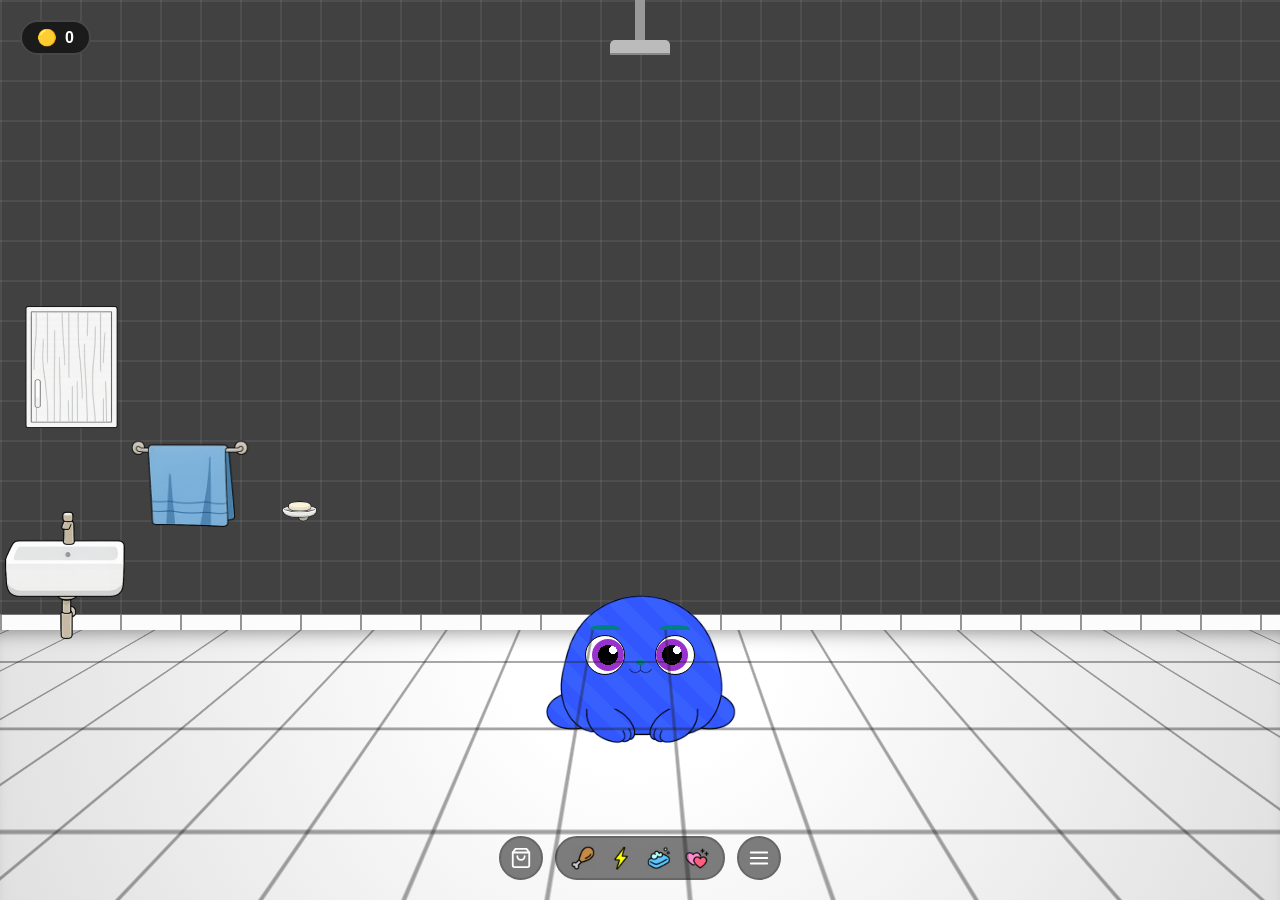
==== commit f82266b1: "Add files via upload" ====
--- a/index.html
+++ b/index.html
@@ -49,6 +49,7 @@
                 <!-- Elementos da Sala -->
                 <div class="tv"></div>
                 <div class="rack"></div>
+                <div class="console"></div>
                 <div class="planta"></div>
                 <div id="bolinha" class="bolinha"></div>
             </div>
--- a/style.css
+++ b/style.css
@@ -293,6 +293,8 @@
     z-index: 10;
     transform: translateZ(1px);
     cursor: pointer;
+    background-size: cover;
+    background-position: center;
 }
 
 .rack {
@@ -307,6 +309,21 @@
     background-position: bottom center;
     z-index: 10;
     transform: translateZ(1px);
+}
+
+.console {
+    position: absolute;
+    bottom: 42%; /* Posicionado para ficar sobre a superfície do rack */
+    right: 85px;
+    width: 65px;
+    height: 65px;
+    background-image: url('assets/console.png');
+    background-size: contain;
+    background-repeat: no-repeat;
+    background-position: bottom center;
+    z-index: 11;
+    transform: translateZ(1px);
+    cursor: pointer;
 }
 
 /* --- Overlay do Lumo Arcade --- */
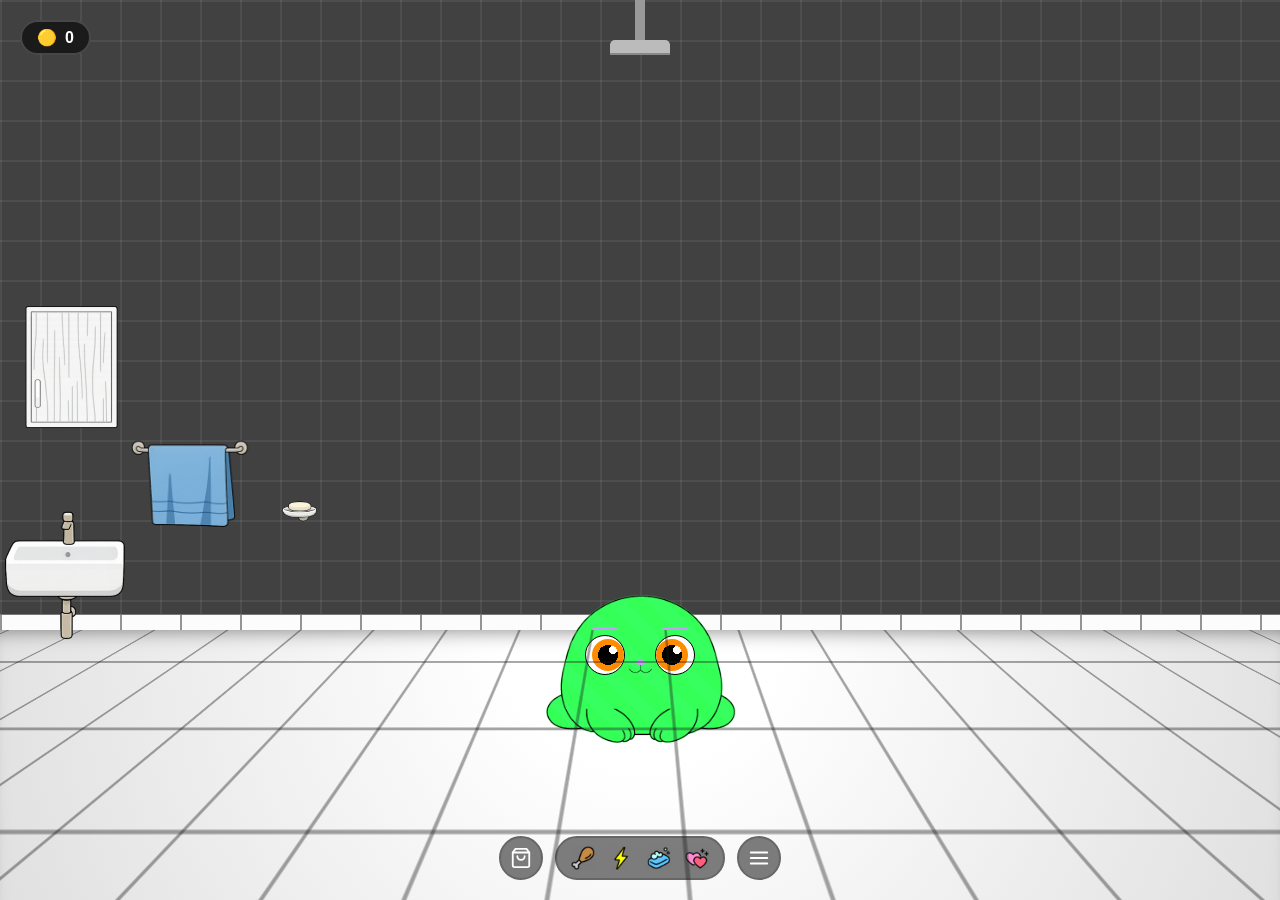
==== commit 81de65f7: "Add files via upload" ====
--- a/index.html
+++ b/index.html
@@ -19,6 +19,7 @@
     </div>
 
     <main id="game-container">
+        <div id="status-bar-spacer"></div>
         <div id="mundo">
             <!-- Banheiro (Cômodo 1) -->
             <div class="cenario" id="banheiro">
--- a/style.css
+++ b/style.css
@@ -33,6 +33,15 @@
     display: flex;
     flex-direction: column;
     touch-action: manipulation; /* Permite interações normais e evita zoom acidental */
+}
+
+/* Barra de Status para iPhones com Notch */
+#status-bar-spacer {
+    width: 100%;
+    height: env(safe-area-inset-top, 0px);
+    background-color: #414141; /* Cor inicial */
+    flex-shrink: 0;
+    z-index: 1000;
 }
 
 /* Interface de Moedas (Pílula Superior Esquerda) */
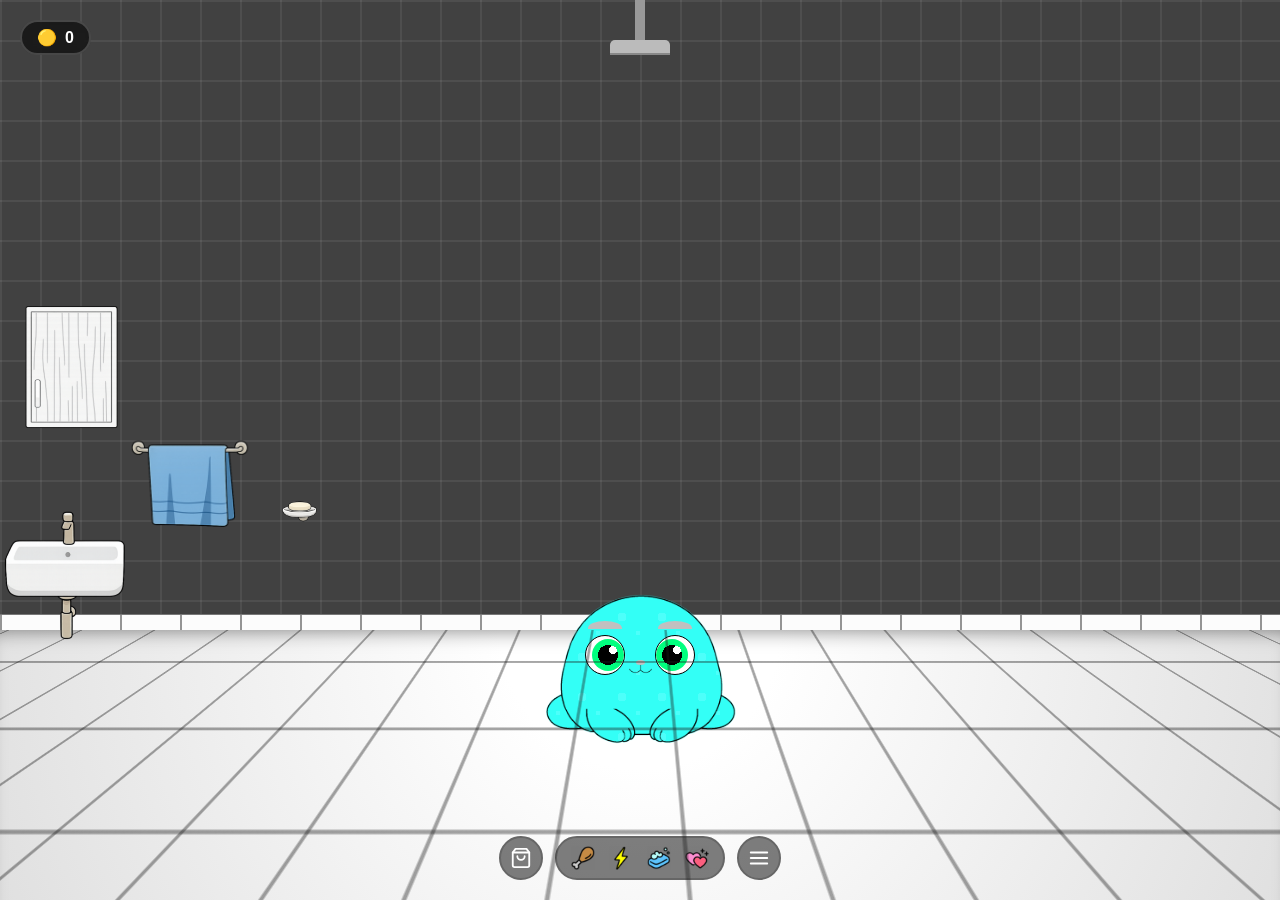
==== commit 4439f1f5: "Add files via upload" ====
--- a/index.html
+++ b/index.html
@@ -20,6 +20,7 @@
 
     <main id="game-container">
         <div id="status-bar-spacer"></div>
+        <div id="view-port">
         <div id="mundo">
             <!-- Banheiro (Cômodo 1) -->
             <div class="cenario" id="banheiro">
@@ -181,6 +182,8 @@
                 </svg>
             </button>
         </div>
+    </div>
+    <div id="bottom-spacer"></div>
     </main>
 
     <script src="script.js"></script>
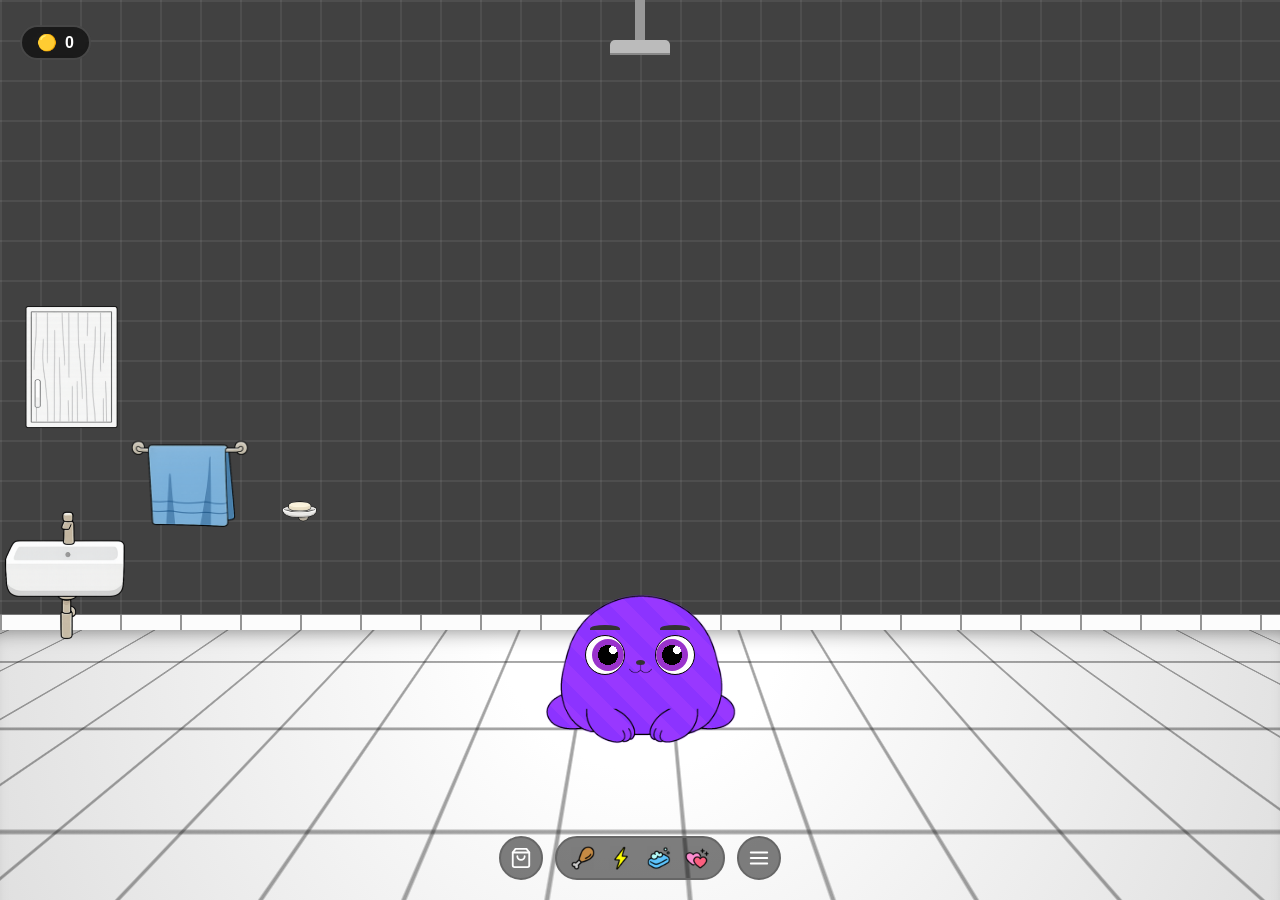
==== commit 11d78bbb: "Add files via upload" ====
--- a/index.html
+++ b/index.html
@@ -62,12 +62,6 @@
                 <div class="chao"></div>
                 <div class="geladeira"></div>
                 <div class="fogao"></div>
-                <div class="mesa"></div>
-                <div class="food-selector">
-                    <button class="food-arrow" id="prev-food" style="visibility: hidden;">&lt;</button>
-                    <div id="maca" class="maca-img"></div>
-                    <button class="food-arrow" id="next-food" style="visibility: hidden;">&gt;</button>
-                </div>
             </div>
 
             <!-- Quarto (Cômodo 4) -->
@@ -79,25 +73,6 @@
                     <div class="abajur" id="abajur"></div>
                 </div>
                 <div class="guarda-roupas" id="guarda-roupas"></div>
-                <div id="sleep-overlay"></div>
-            </div>
-        </div>
-
-        <!-- Overlay do Lumo Arcade (TV) -->
-        <div id="arcade-overlay" class="hidden">
-            <iframe id="arcade-frame" src=""></iframe>
-        </div>
-
-        <!-- Menu da Loja Lateral -->
-        <div id="shop-overlay" class="hidden">
-            <div id="shop-panel">
-                <div class="shop-header">
-                    <h2>Loja</h2>
-                    <button id="close-shop">✕</button>
-                </div>
-                <div id="shop-sections-container">
-                    <!-- Preenchido via JS -->
-                </div>
             </div>
         </div>
 
@@ -138,6 +113,41 @@
             </div>
         </div>
 
+        <!-- Camada de Primeiro Plano (Objetos na frente do Pet) -->
+        <div id="mundo-foreground">
+            <div class="cenario-fore"></div> <!-- Banheiro -->
+            <div class="cenario-fore"></div> <!-- Sala -->
+            <div class="cenario-fore">
+                <div class="mesa"></div>
+                <div class="food-selector">
+                    <button class="food-arrow" id="prev-food" style="visibility: hidden;">&lt;</button>
+                    <div id="maca" class="maca-img"></div>
+                    <button class="food-arrow" id="next-food" style="visibility: hidden;">&gt;</button>
+                </div>
+            </div> <!-- Cozinha -->
+            <div class="cenario-fore"></div> <!-- Quarto -->
+        </div>
+
+        <div id="sleep-overlay"></div>
+
+        <!-- Overlay do Lumo Arcade (TV) -->
+        <div id="arcade-overlay" class="hidden">
+            <iframe id="arcade-frame" src=""></iframe>
+        </div>
+
+        <!-- Menu da Loja Lateral -->
+        <div id="shop-overlay" class="hidden">
+            <div id="shop-panel">
+                <div class="shop-header">
+                    <h2>Loja</h2>
+                    <button id="close-shop">✕</button>
+                </div>
+                <div id="shop-sections-container">
+                    <!-- Preenchido via JS -->
+                </div>
+            </div>
+        </div>
+
         <div class="status-container">
             <button class="ui-button" id="btn-loja">
                 <svg viewBox="0 0 24 24" fill="none" stroke="currentColor" stroke-width="2" stroke-linecap="round" stroke-linejoin="round">
--- a/style.css
+++ b/style.css
@@ -17,7 +17,7 @@
     height: 100vh;
     height: 100dvh; /* Viewport dinâmico para mobile */
     width: 100vw;
-    background-color: #333;
+    background-color: #fff;
     font-family: sans-serif;
     overflow: hidden;
     position: fixed; /* Trava a posição da página */
@@ -27,7 +27,6 @@
     width: 100vw;
     height: 100vh;
     height: 100dvh;
-    position: relative;
     overflow: hidden;
     background-color: #fff;
     display: flex;
@@ -44,10 +43,26 @@
     z-index: 1000;
 }
 
+/* Container que segura o jogo dentro da área segura */
+#view-port {
+    flex: 1;
+    position: relative;
+    width: 100%;
+    overflow: hidden;
+}
+
+/* Espaçador inferior para a barra de gestos do iPhone */
+#bottom-spacer {
+    width: 100%;
+    height: env(safe-area-inset-bottom, 0px);
+    background-color: #bababa; /* Cor base para camuflar com o chão */
+    flex-shrink: 0;
+}
+
 /* Interface de Moedas (Pílula Superior Esquerda) */
 .coin-pill {
     position: fixed;
-    top: 20px;
+    top: calc(25px + env(safe-area-inset-top, 0px));
     left: 20px;
     background-color: rgba(0, 0, 0, 0.6);
     backdrop-filter: blur(5px);
@@ -96,9 +111,33 @@
     width: 400%; /* Quatro cômodos */
     height: 100%;
     position: absolute;
-    left: 0;
-    transition: left 0.5s ease-out;
+    top: 0;
+    left: 0;
+    transform: translateX(0);
+    transition: transform 0.5s cubic-bezier(0.16, 1, 0.3, 1);
     touch-action: none; /* Garante que o arraste dos cômodos não sofra interferência do browser */
+    will-change: transform;
+    z-index: 5; /* Camada de fundo */
+}
+
+#mundo-foreground {
+    display: flex;
+    width: 400%;
+    height: 100%;
+    position: absolute;
+    top: 0;
+    left: 0;
+    pointer-events: none; /* Permite cliques passarem para o pet/mundo por padrão */
+    z-index: 25; /* Acima do Lumo Wrapper (20) */
+    transition: transform 0.5s cubic-bezier(0.16, 1, 0.3, 1);
+    will-change: transform;
+}
+
+.cenario-fore {
+    position: relative;
+    width: 100vw;
+    height: 100%;
+    flex-shrink: 0;
 }
 
 /* Cenário */
@@ -576,6 +615,7 @@
     box-shadow: 0 5px 10px rgba(0,0,0,0.3);
     z-index: 22; /* Agora à frente do pet (20) */
     transform: translateZ(2px); /* Força para frente do chão 3D */
+    pointer-events: auto; /* Reabilita cliques na mesa se necessário */
 }
 
 .food-selector {
@@ -587,6 +627,7 @@
     align-items: center;
     gap: 20px;
     z-index: 25;
+    pointer-events: auto; /* Permite interagir com a comida */
 }
 
 .food-arrow {
@@ -652,7 +693,7 @@
     height: 100%;
     background-color: rgba(0, 0, 15, 0.7);
     pointer-events: none;
-    z-index: 100;
+    z-index: 10000; /* Acima de tudo */
     opacity: 0;
     transition: opacity 0.8s ease;
 }
@@ -1030,14 +1071,14 @@
     border-radius: 50%;
     pointer-events: none;
     animation: aparecerBolha 0.3s ease-out forwards;
-    transition: transform 0.6s ease-in, opacity 0.6s ease-in;
+    transition: transform 1.2s cubic-bezier(0.4, 0, 1, 1), opacity 0.4s ease-out;
 }
 
 .bolha.limpando {
     animation: none !important; /* Interrompe a animação de entrada */
-    transform: translateY(60px) scale(0.5) !important; /* Escorre para baixo e encolhe */
+    transform: translateY(180px) scale(0.1) !important; /* Escorre uma distância maior para baixo */
     opacity: 0 !important;
-    pointer-events: none;
+    transition: transform 1s cubic-bezier(0.4, 0, 1, 1), opacity 0.4s ease-out !important;
 }
 
 /* Manchas de Sujeira */
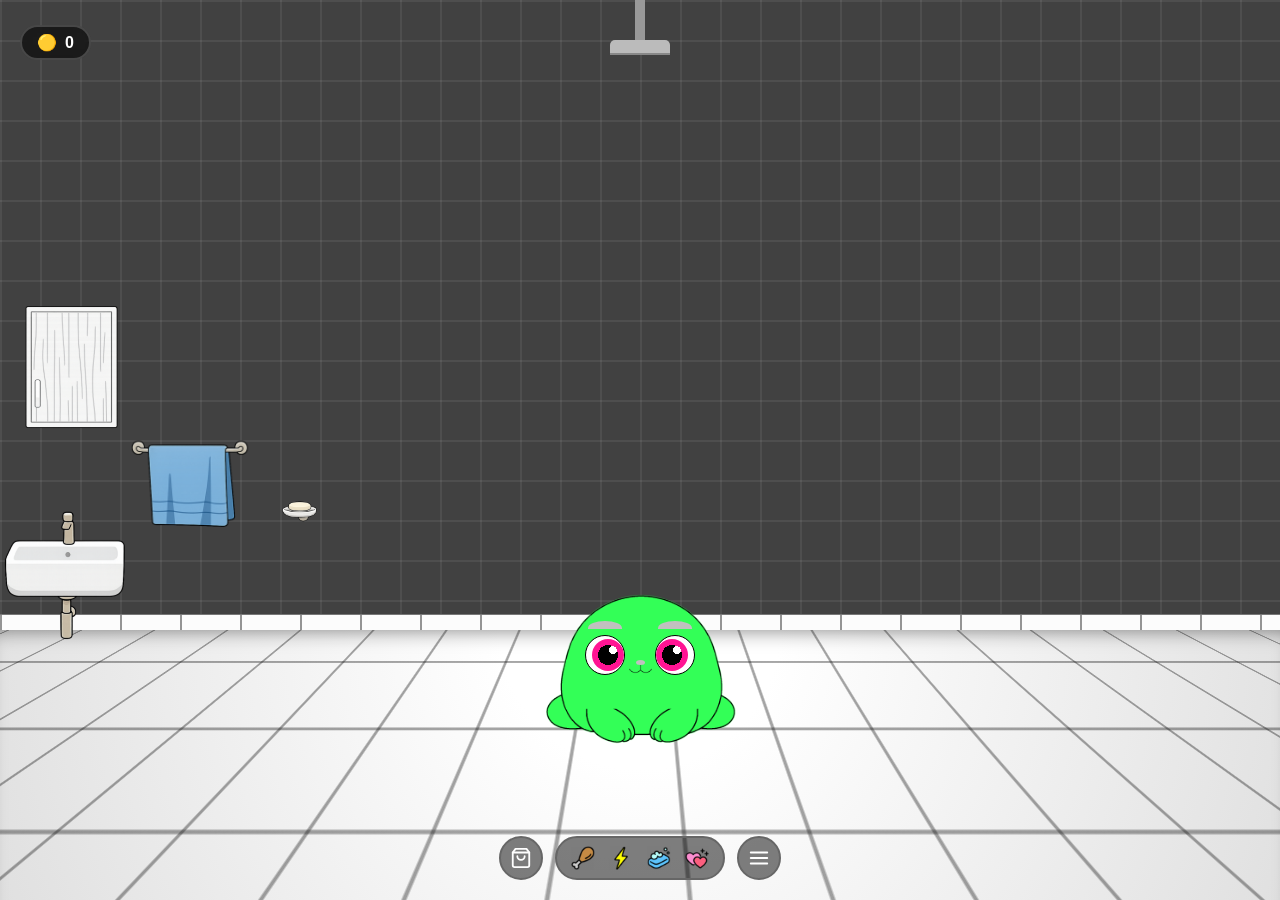
==== commit 6dddc534: "Add files via upload" ====
--- a/index.html
+++ b/index.html
@@ -53,7 +53,6 @@
                 <div class="rack"></div>
                 <div class="console"></div>
                 <div class="planta"></div>
-                <div id="bolinha" class="bolinha"></div>
             </div>
 
             <!-- Cozinha (Cômodo 3) -->
@@ -116,7 +115,9 @@
         <!-- Camada de Primeiro Plano (Objetos na frente do Pet) -->
         <div id="mundo-foreground">
             <div class="cenario-fore"></div> <!-- Banheiro -->
-            <div class="cenario-fore"></div> <!-- Sala -->
+            <div class="cenario-fore">
+                <div id="bolinha" class="bolinha"></div>
+            </div> <!-- Sala -->
             <div class="cenario-fore">
                 <div class="mesa"></div>
                 <div class="food-selector">
--- a/style.css
+++ b/style.css
@@ -558,6 +558,7 @@
     border-radius: 50%;
     z-index: 25;
     cursor: grab;
+    pointer-events: auto;
     touch-action: none;
     box-shadow: 0 15px 15px rgba(0,0,0,0.3);
     transform: translateX(-50%);
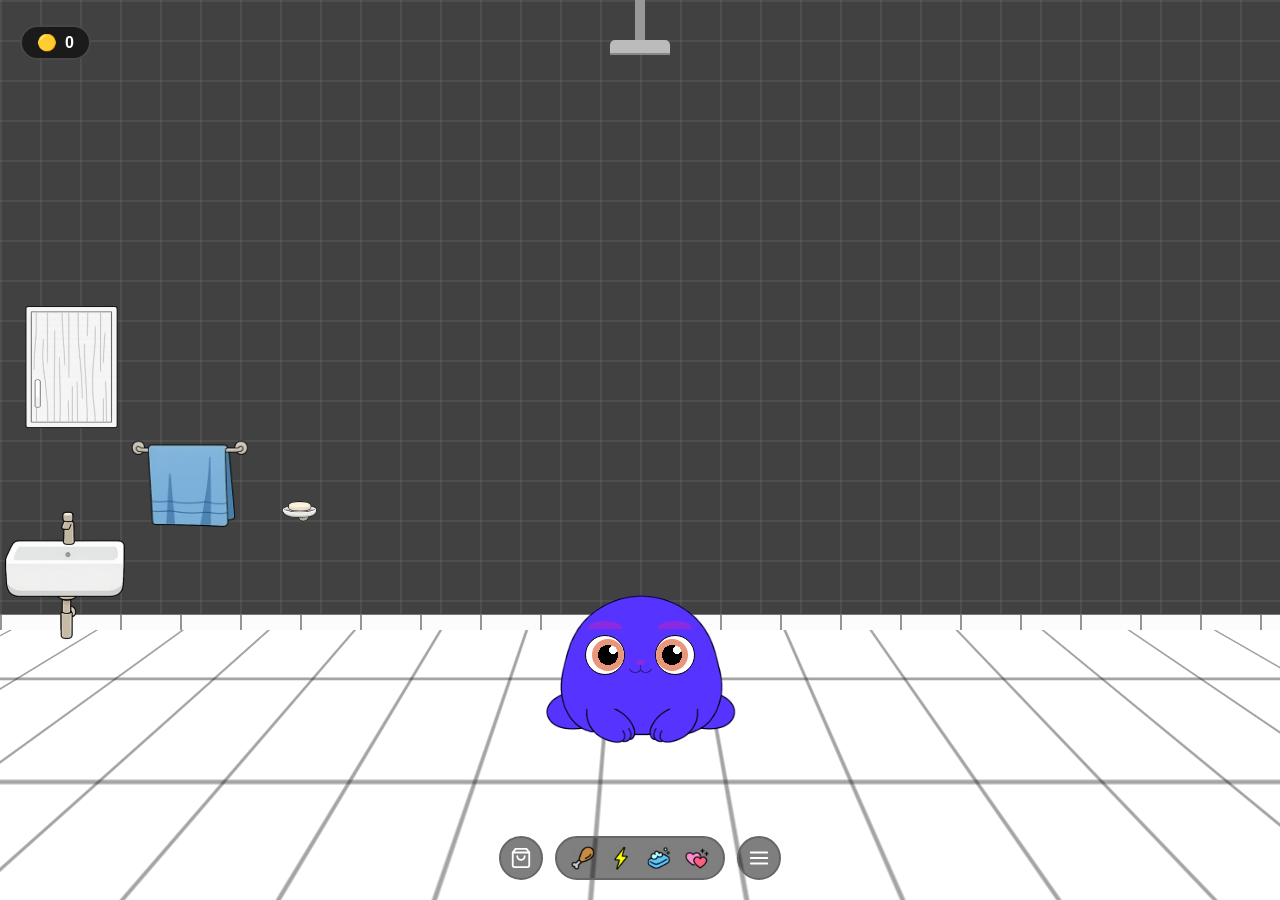
==== commit fd453483: "Add files via upload" ====
--- a/index.html
+++ b/index.html
@@ -43,7 +43,26 @@
                 </div>
             </div>
 
-            <!-- Sala (Cômodo 2) -->
+            <!-- Quarto (Cômodo 2) -->
+            <div class="cenario" id="quarto">
+                <div class="parede-fundo"></div>
+                <div class="chao"></div>
+                <div class="cama"></div>
+                <div class="comoda">
+                    <div class="abajur" id="abajur"></div>
+                </div>
+                <div class="guarda-roupas" id="guarda-roupas"></div>
+            </div>
+
+            <!-- Cozinha (Cômodo 3) -->
+            <div class="cenario" id="cozinha">
+                <div class="parede-fundo"></div>
+                <div class="chao"></div>
+                <div class="geladeira"></div>
+                <div class="fogao"></div>
+            </div>
+
+            <!-- Sala (Cômodo 4) -->
             <div class="cenario" id="sala">
                 <div class="parede-fundo"></div>
                 <div class="chao"></div>
@@ -55,23 +74,12 @@
                 <div class="planta"></div>
             </div>
 
-            <!-- Cozinha (Cômodo 3) -->
-            <div class="cenario" id="cozinha">
-                <div class="parede-fundo"></div>
-                <div class="chao"></div>
-                <div class="geladeira"></div>
-                <div class="fogao"></div>
-            </div>
-
-            <!-- Quarto (Cômodo 4) -->
-            <div class="cenario" id="quarto">
-                <div class="parede-fundo"></div>
-                <div class="chao"></div>
-                <div class="cama"></div>
-                <div class="comoda">
-                    <div class="abajur" id="abajur"></div>
-                </div>
-                <div class="guarda-roupas" id="guarda-roupas"></div>
+            <!-- Área Externa (Cômodo 5) -->
+            <div class="cenario" id="externa">
+                <div class="parede-fundo"></div>
+                <div class="chao"></div>
+                <div class="piscina"></div>
+                <div class="arvore"></div>
             </div>
         </div>
 
@@ -115,9 +123,7 @@
         <!-- Camada de Primeiro Plano (Objetos na frente do Pet) -->
         <div id="mundo-foreground">
             <div class="cenario-fore"></div> <!-- Banheiro -->
-            <div class="cenario-fore">
-                <div id="bolinha" class="bolinha"></div>
-            </div> <!-- Sala -->
+            <div class="cenario-fore"></div> <!-- Quarto -->
             <div class="cenario-fore">
                 <div class="mesa"></div>
                 <div class="food-selector">
@@ -126,7 +132,10 @@
                     <button class="food-arrow" id="next-food" style="visibility: hidden;">&gt;</button>
                 </div>
             </div> <!-- Cozinha -->
-            <div class="cenario-fore"></div> <!-- Quarto -->
+            <div class="cenario-fore">
+                <div id="bolinha" class="bolinha"></div>
+            </div> <!-- Sala -->
+            <div class="cenario-fore"></div> <!-- Área Externa -->
         </div>
 
         <div id="sleep-overlay"></div>
--- a/style.css
+++ b/style.css
@@ -108,7 +108,7 @@
 /* Wrapper para deslizar entre os cômodos */
 #mundo {
     display: flex;
-    width: 400%; /* Quatro cômodos */
+    width: 500%; /* Cinco cômodos */
     height: 100%;
     position: absolute;
     top: 0;
@@ -122,7 +122,7 @@
 
 #mundo-foreground {
     display: flex;
-    width: 400%;
+    width: 500%;
     height: 100%;
     position: absolute;
     top: 0;
@@ -181,11 +181,11 @@
     background-position: 0 0, 40px 20px, 0 0;
 }
 
-/* Sala: Padrão de Listras Verticais (Papel de Parede) */
-#sala .parede-fundo {
-    background-color: #6d4c41;
-    background-image: linear-gradient(90deg, rgba(0, 0, 0, 0.192) 2px, transparent 2px);
-    background-size: 50px 100%;
+/* Quarto: Padrão Pontilhado Suave (Relaxante) */
+#quarto .parede-fundo {
+    background-color: #4a5a7a;
+    background-image: radial-gradient(rgba(255, 255, 255, 0.1) 2px, transparent 2px);
+    background-size: 40px 40px;
 }
 
 /* Cozinha: Padrão de Azulejos Quadrados */
@@ -197,17 +197,41 @@
     background-size: 30px 30px;
 }
 
-/* Quarto: Padrão Pontilhado Suave (Relaxante) */
-#quarto .parede-fundo {
-    background-color: #4a5a7a;
-    background-image: radial-gradient(rgba(255, 255, 255, 0.1) 2px, transparent 2px);
-    background-size: 40px 40px;
+/* Sala: Padrão de Listras Verticais (Papel de Parede) */
+#sala .parede-fundo {
+    background-color: #6d4c41;
+    background-image: linear-gradient(90deg, rgba(0, 0, 0, 0.192) 2px, transparent 2px);
+    background-size: 50px 100%;
+}
+
+/* Área Externa: Céu e Grama */
+#externa .parede-fundo {
+    background-color: #87CEEB;
+    background-image: radial-gradient(circle at 20% 20%, #fff 10px, transparent 11px),
+                      radial-gradient(circle at 80% 40%, #fff 15px, transparent 16px);
+    background-size: 200px 200px;
+}
+
+#externa .chao {
+    background: radial-gradient(circle at 50% 0%, #7cfc00 20%, #228b22 100%);
+}
+
+#externa .arvore {
+    position: absolute;
+    bottom: 30%;
+    left: 20px;
+    width: 150px;
+    height: 250px;
+    background-image: url('assets/arvore.png');
+    background-size: contain;
+    background-repeat: no-repeat;
+    z-index: 10;
 }
 
 .chao {
     height: 30%;
     width: 100%;
-    background: radial-gradient(circle at 50% 0%, #ffffff 20%, #e0e0e0 100%);
+    background-color: #bababa; /* Cor base fallback */
     position: absolute;
     bottom: 0;
     left: 0;
@@ -216,20 +240,35 @@
     z-index: 1;
 }
 
+/* Camadas de Piso com Perspectiva (Textura e Grade) */
+.chao::before, .chao::after {
+    content: '';
+    position: absolute;
+    top: -100px; /* Aumentado para garantir cobertura total na rotação */
+    left: -50%;
+    width: 200%;
+    height: 1200px;
+    transform: perspective(400px) rotateX(60deg);
+    transform-origin: top center;
+    pointer-events: none;
+}
+
+/* Camada da Textura/Cor (Segue o chão) */
+.chao::before {
+    z-index: 1;
+    background-color: var(--floor-color, #ffffff);
+    background-image: var(--floor-pattern, radial-gradient(circle at 50% 0%, rgba(255,255,255,0.4) 0%, transparent 100%));
+    background-size: var(--floor-size, auto);
+}
+
+/* Camada da Grade (Lajotas) */
 .chao::after {
-    content: '';
-    position: absolute;
-    top: -50px;
-    left: 0;
-    width: 100%;
-    height: 1000px;
+    z-index: 2;
     background-image: 
         linear-gradient(rgba(29, 29, 29, 0.4) 2px, transparent 2px),
         linear-gradient(90deg, rgba(29, 29, 29, 0.4) 2px, transparent 2px);
     background-size: 60px 60px;
-    transform: perspective(400px) rotateX(60deg);
-    transform-origin: top center;
-    pointer-events: none;
+    opacity: var(--floor-grid-opacity, 1);
 }
 
 /* --- Decorações do Banheiro --- */
